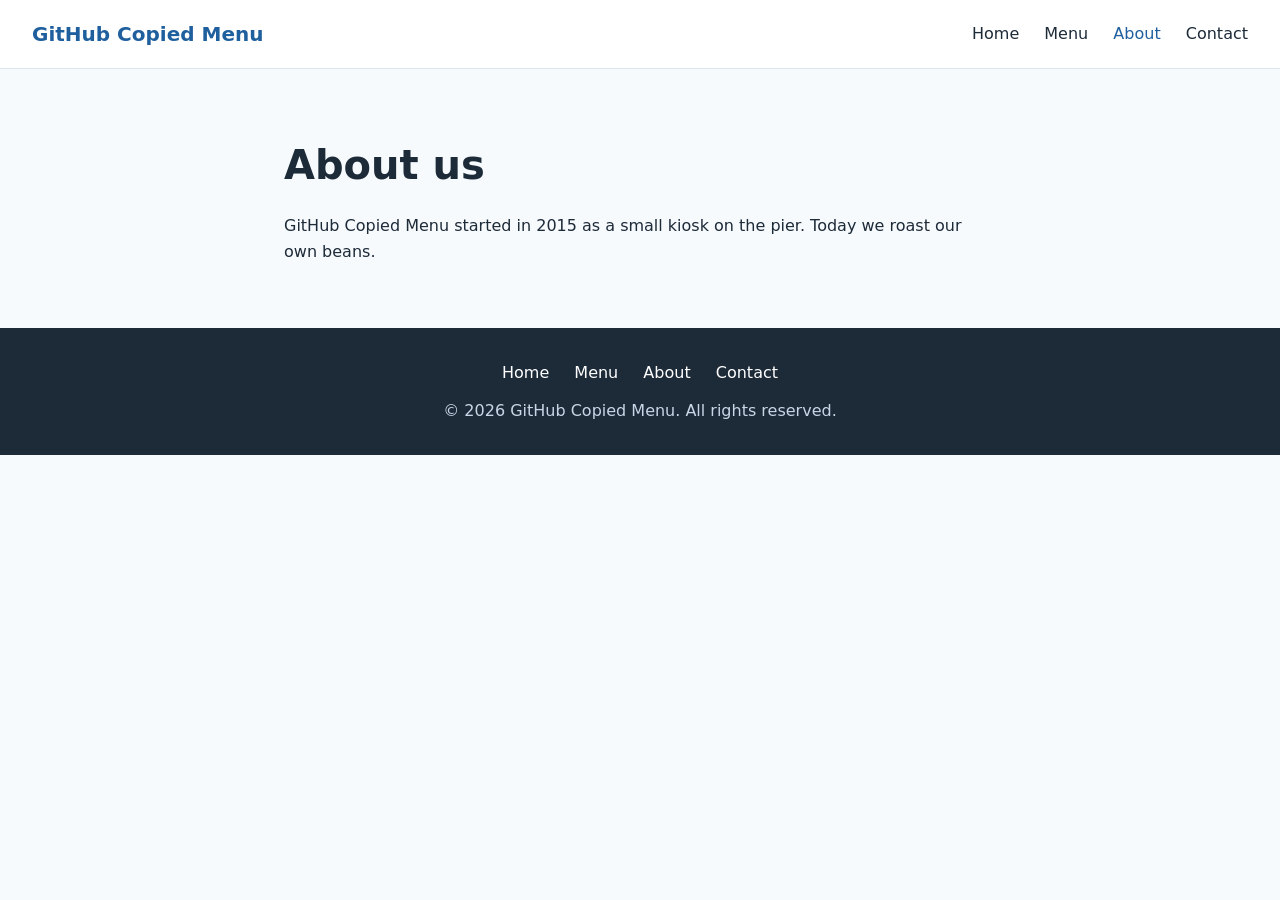
==== about.html @ 015b3c8a "GitHub copied menu test site" ====
<!doctype html>
<html lang="en">
<head>
  <meta charset="utf-8">
  <meta name="viewport" content="width=device-width, initial-scale=1">
  <title>About — GitHub Copied Menu</title>
  <link rel="stylesheet" href="styles.css">
</head>
<body>
  <header class="site-header">
    <a href="index.html" class="logo">GitHub Copied Menu</a>
    <nav class="main-nav">
      <a href="index.html">Home</a>
      <a href="menu.html">Menu</a>
      <a href="about.html" class="active">About</a>
      <a href="contact.html">Contact</a>
    </nav>
  </header>

  <main class="content">
    <h1>About us</h1>
    <p>GitHub Copied Menu started in 2015 as a small kiosk on the pier. Today we roast our own beans.</p>
  </main>

  <footer class="site-footer">
    <nav class="footer-nav">
      <a href="index.html">Home</a>
      <a href="menu.html">Menu</a>
      <a href="about.html">About</a>
      <a href="contact.html">Contact</a>
    </nav>
    <p>&copy; 2026 GitHub Copied Menu. All rights reserved.</p>
  </footer>
</body>
</html>
---- styles.css ----
* { box-sizing: border-box; margin: 0; padding: 0; }
body { font-family: system-ui, sans-serif; color: #1d2a38; background: #f6fafd; line-height: 1.6; }
.site-header { display: flex; justify-content: space-between; align-items: center; padding: 18px 32px; background: #fff; border-bottom: 1px solid #dde7f0; flex-wrap: wrap; gap: 12px; }
.logo { font-weight: 700; font-size: 20px; color: #1f5f9e; text-decoration: none; }
.main-nav a, .footer-nav a { margin-left: 20px; color: #1d2a38; text-decoration: none; }
.main-nav a.active, .main-nav a:hover, .footer-nav a:hover { color: #1f5f9e; }
.content { max-width: 760px; margin: 64px auto; padding: 0 24px; }
.content h1 { font-size: 40px; margin-bottom: 16px; }
.site-footer { text-align: center; padding: 32px 16px; background: #1d2a38; color: #c8d6e5; }
.footer-nav { margin-bottom: 12px; }
.footer-nav a { color: #fff; margin: 0 10px; }
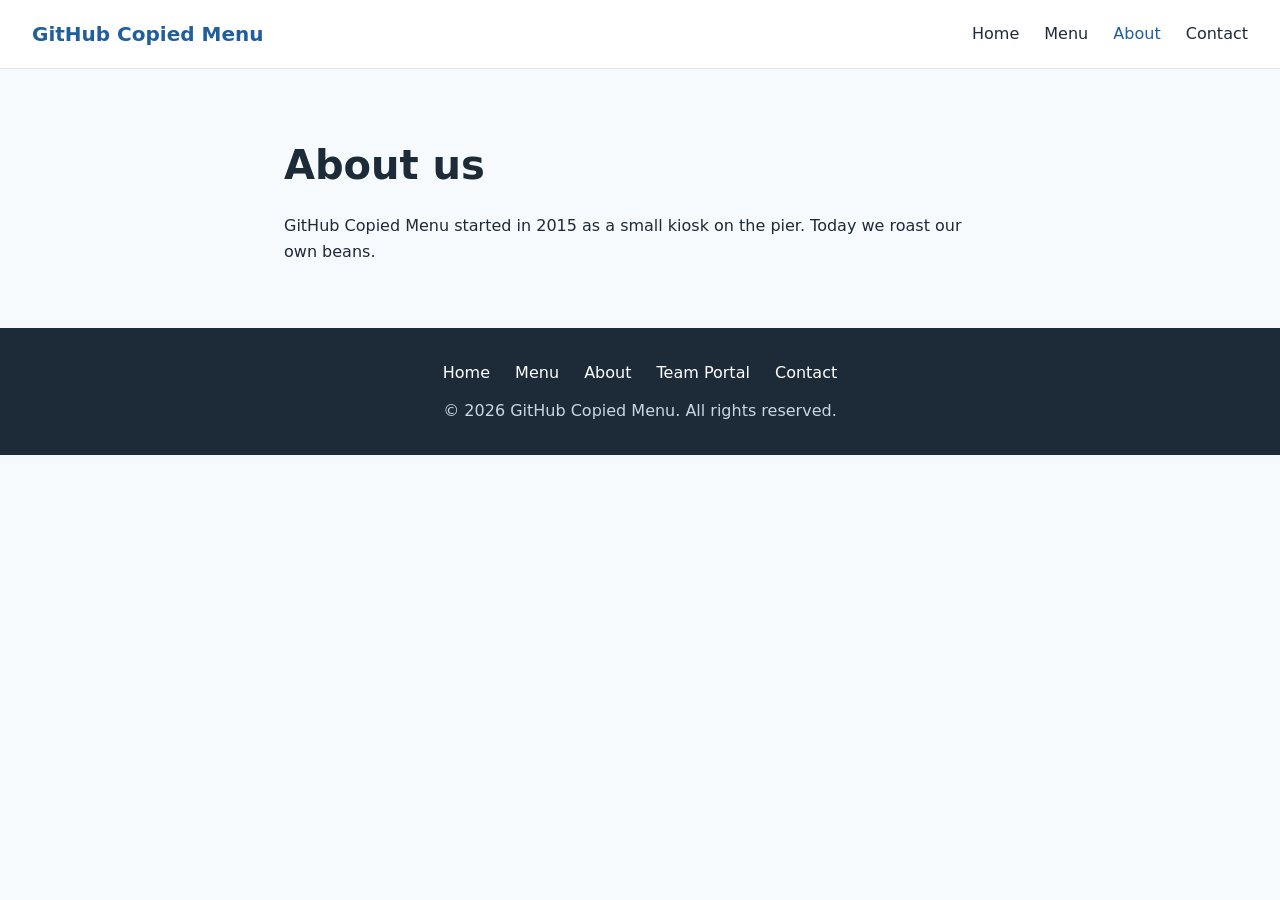
==== commit 13ae3b30: "Add Team Portal link to the footer" ====
--- a/about.html
+++ b/about.html
@@ -27,6 +27,7 @@
       <a href="index.html">Home</a>
       <a href="menu.html">Menu</a>
       <a href="about.html">About</a>
+      <a href="https://www.axolo.ai/login/client">Team Portal</a>
       <a href="contact.html">Contact</a>
     </nav>
     <p>&copy; 2026 GitHub Copied Menu. All rights reserved.</p>
